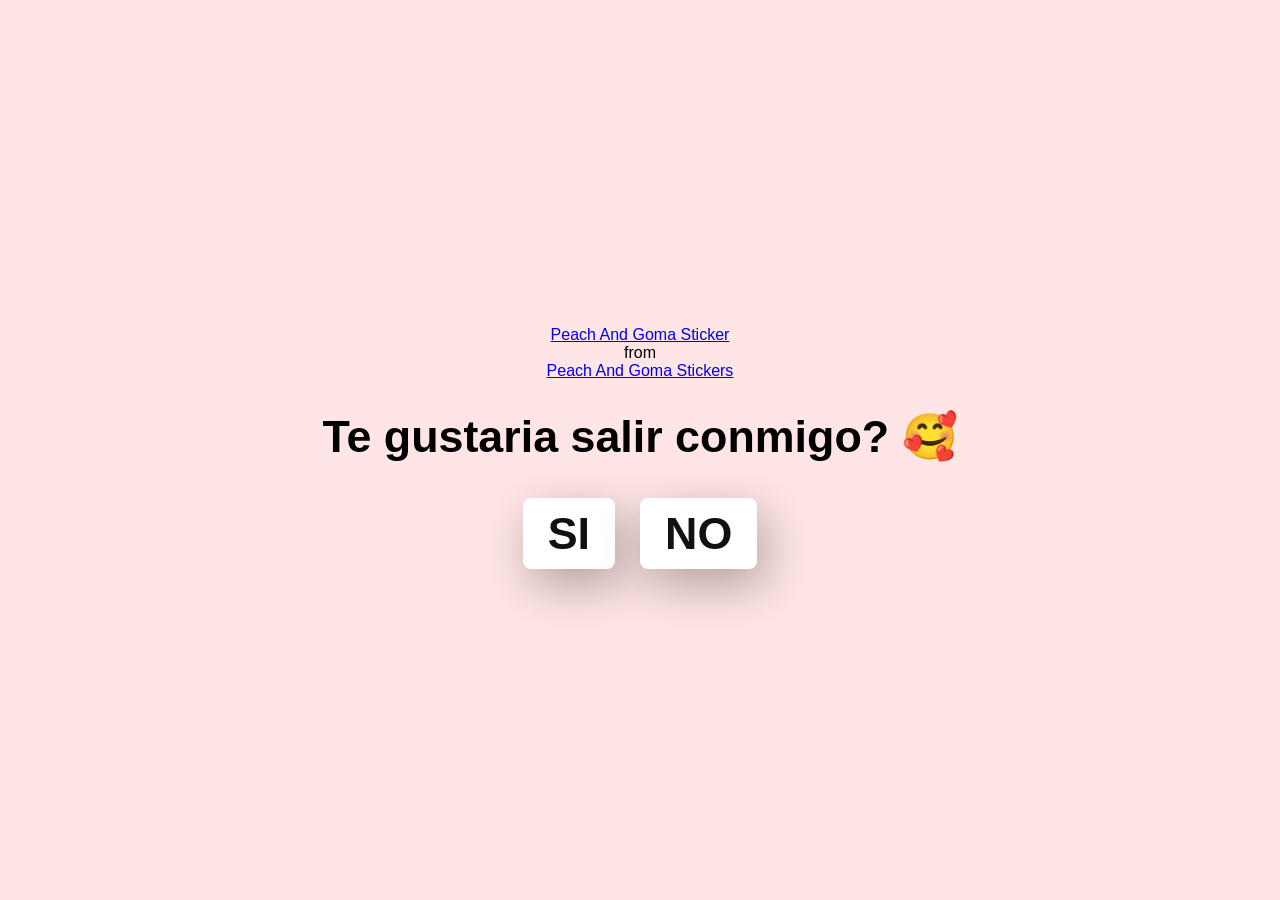
==== index.html @ 9cdefe1a "Mi san valentin" ====
<!DOCTYPE html>
<html lang="en">
<head>
    <meta charset="UTF-8">
    <meta name="viewport" content="width=device-width, initial-scale=1.0">
    <link rel="stylesheet" href="style.css">
    <title>Document</title>
</head>
<body>
    <div class="container">
        <div class="tenor-gif-embed" data-postid="291485311280640678" data-share-method="host" data-aspect-ratio="1.23333" data-width="100%"><a href="https://tenor.com/view/peach-and-goma-gif-291485311280640678">Peach And Goma Sticker</a>from <a href="https://tenor.com/search/peach+and+goma-stickers">Peach And Goma Stickers</a></div> <script type="text/javascript" async src="https://tenor.com/embed.js"></script>
        <h1>Te gustaria salir conmigo? 🥰<h1>
        <div class="btn">
        <a href="si.html">SI</a>
        <a href="no1.html">NO</a>
        </div>
    </div>
</body>
</html>
---- style.css ----
* {
    margin: 0;
    padding: 0;
    box-sizing: border-box;
    font-family: sans-serif;
}

body {
    position: relative;
    width: 100%;
    min-height: 100vh;
    display: flex;
    justify-content: center;
    align-items: center;
    background-color: #ffe5e5;
}

.container .tenor-gif-embed {
    display: flex;
    max-width: 200px;
}

.container .btn {
    display: flex;
    gap: 25px;
}

.btn a {
    text-decoration: none;
    color: #111;
    background: #fff;
    padding: 10px 25px;
    border-radius: 8px;
    box-shadow: 0.5rem 1rem 3rem hsl(0, 0%, 0%, 0.3);
}

.container {
    display: flex;
    flex-direction: column;
    align-items: center;
    justify-content: center;
    width: 100%;
}

.container .tenor-gif-embed {
    display: flex;
    flex-direction: column; 
    align-items: center;
    max-width: 300px; /* Subido a 300px para que el GIF no se vea tan chiquito */
}

/* Esto centra el GIF de Tenor que se genera automáticamente */
.tenor-gif-embed iframe {
    margin: 0 auto !important;
    display: block !important;
}

/* Esto le da el espacio que querías a la frase h1 */
.container .tenor-gif-embed h1 {
    margin-top: 25px;    /* Espacio entre el GIF y la frase */
    margin-bottom: 35px; /* Espacio entre la frase y los botones */
    font-size: 1.5rem;   
    line-height: 1.4;    
    text-align: center;
}

/* Espaciado exclusivo para la frase principal de index.html */
.container > h1 {
    margin-top: 30px;     /* Separa el texto del GIF de arriba */
    margin-bottom: 5px;  /* Separa el texto de los botones de abajo */
    font-size: 2.8rem;    /* Un tamaño un poquito más llamativo */
    text-align: center;
}
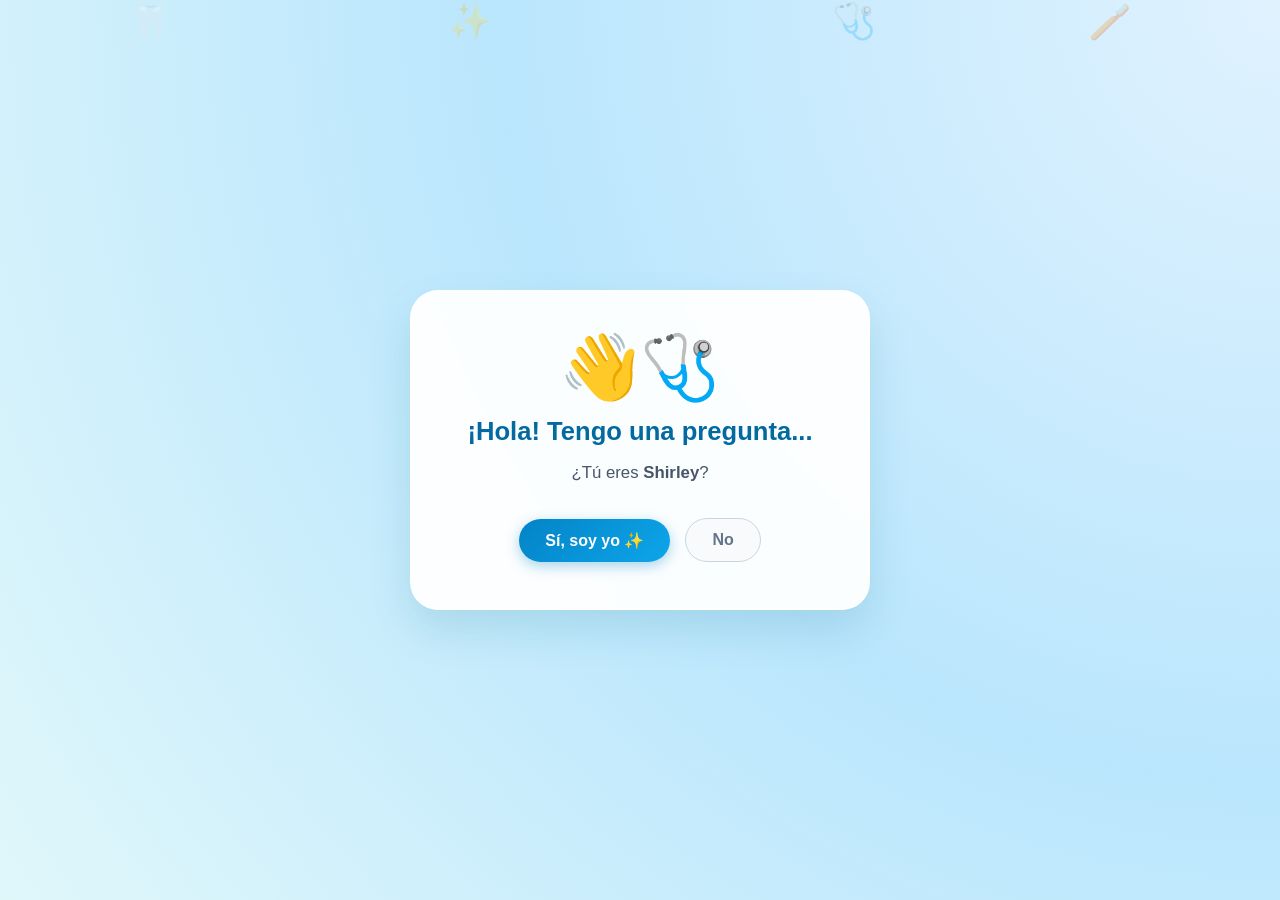
==== commit cc018db5: "Update index.html" ====
--- a/index.html
+++ b/index.html
@@ -1,19 +1,27 @@
 <!DOCTYPE html>
-<html lang="en">
+<html lang="es">
 <head>
-    <meta charset="UTF-8">
-    <meta name="viewport" content="width=device-width, initial-scale=1.0">
-    <link rel="stylesheet" href="style.css">
-    <title>Document</title>
+  <meta charset="UTF-8">
+  <meta name="viewport" content="width=device-width, initial-scale=1.0">
+  <title>Pregunta Especial ✨</title>
+  <link rel="stylesheet" href="estilo.css">
 </head>
 <body>
-    <div class="container">
-        <div class="tenor-gif-embed" data-postid="291485311280640678" data-share-method="host" data-aspect-ratio="1.23333" data-width="100%"><a href="https://tenor.com/view/peach-and-goma-gif-291485311280640678">Peach And Goma Sticker</a>from <a href="https://tenor.com/search/peach+and+goma-stickers">Peach And Goma Stickers</a></div> <script type="text/javascript" async src="https://tenor.com/embed.js"></script>
-        <h1>Te gustaria salir conmigo? 🥰<h1>
-        <div class="btn">
-        <a href="si.html">SI</a>
-        <a href="no1.html">NO</a>
-        </div>
+  <div class="floating-bg">
+    <span class="icon-float" style="left: 10%; animation-duration: 9s;">🦷</span>
+    <span class="icon-float" style="left: 35%; animation-duration: 12s; animation-delay: 2s;">✨</span>
+    <span class="icon-float" style="left: 65%; animation-duration: 8s; animation-delay: 1s;">🩺</span>
+    <span class="icon-float" style="left: 85%; animation-duration: 11s; animation-delay: 3s;">🪥</span>
+  </div>
+
+  <div class="recipiente">
+    <div class="card-icon">👋🩺</div>
+    <h1>¡Hola! Tengo una pregunta...</h1>
+    <p>¿Tú eres <strong>Shirley</strong>?</p>
+    <div class="boton-contenedor">
+      <a href="pregunta-odontologia.html" class="btn btn-si">Sí, soy yo ✨</a>
+      <a href="no1.html" class="btn btn-no">No</a>
     </div>
+  </div>
 </body>
-</html> +</html>
--- a/estilo.css
+++ b/estilo.css
@@ -0,0 +1,176 @@
+* {
+  box-sizing: border-box;
+  margin: 0;
+  padding: 0;
+  font-family: 'Segoe UI', Tahoma, Geneva, Verdana, sans-serif;
+  -webkit-tap-highlight-color: transparent;
+}
+
+body {
+  min-height: 100vh;
+  display: flex;
+  justify-content: center;
+  align-items: center;
+  padding: 20px;
+  overflow-x: hidden;
+  position: relative;
+  background: radial-gradient(circle at top right, #e0f2fe, #bae6fd, #e0f7fa);
+}
+
+/* Modos de fondo específicos */
+body.bg-duda {
+  background: radial-gradient(circle at center, #fef3c7, #fed7aa, #fde68a);
+}
+
+body.bg-exito {
+  background: radial-gradient(circle at top, #dcfce7, #bbf7d0, #bae6fd);
+}
+
+body.bg-triste {
+  background: radial-gradient(circle at center, #f1f5f9, #cbd5e1, #94a3b8);
+}
+
+/* Fondo de iconos flotantes */
+.floating-bg {
+  position: fixed;
+  inset: 0;
+  pointer-events: none;
+  overflow: hidden;
+  z-index: 0;
+}
+
+.icon-float {
+  position: absolute;
+  font-size: 2.2rem;
+  opacity: 0.25;
+  animation: floatUp linear infinite;
+}
+
+@keyframes floatUp {
+  0% { transform: translateY(110vh) rotate(0deg); opacity: 0.1; }
+  50% { opacity: 0.35; }
+  100% { transform: translateY(-15vh) rotate(360deg); opacity: 0; }
+}
+
+/* Tarjeta contenedora */
+.recipiente {
+  background: rgba(255, 255, 255, 0.94);
+  backdrop-filter: blur(12px);
+  padding: 38px 28px;
+  border-radius: 28px;
+  box-shadow: 0 20px 40px rgba(14, 116, 144, 0.15);
+  text-align: center;
+  max-width: 460px;
+  width: 100%;
+  position: relative;
+  z-index: 10;
+  border: 2px solid rgba(255, 255, 255, 0.8);
+  animation: popIn 0.4s ease-out forwards;
+}
+
+@keyframes popIn {
+  from { opacity: 0; transform: scale(0.92) translateY(15px); }
+  to { opacity: 1; transform: scale(1) translateY(0); }
+}
+
+.card-icon {
+  font-size: 4rem;
+  margin-bottom: 12px;
+  display: inline-block;
+  animation: softBounce 2.5s infinite ease-in-out;
+}
+
+@keyframes softBounce {
+  0%, 100% { transform: translateY(0); }
+  50% { transform: translateY(-8px); }
+}
+
+h1 {
+  color: #0369a1;
+  font-size: 1.6rem;
+  font-weight: 700;
+  margin-bottom: 14px;
+}
+
+p {
+  color: #475569;
+  font-size: 1.05rem;
+  line-height: 1.6;
+  margin-bottom: 24px;
+}
+
+.badge {
+  display: inline-block;
+  background: #e0f2fe;
+  color: #0284c7;
+  padding: 6px 16px;
+  border-radius: 50px;
+  font-size: 0.9rem;
+  font-weight: 600;
+  margin-bottom: 16px;
+}
+
+/* Botones */
+.boton-contenedor {
+  display: flex;
+  justify-content: center;
+  align-items: center;
+  gap: 15px;
+  position: relative;
+  min-height: 60px;
+}
+
+.btn {
+  padding: 12px 26px;
+  font-size: 1rem;
+  font-weight: 600;
+  border-radius: 50px;
+  text-decoration: none;
+  display: inline-flex;
+  align-items: center;
+  justify-content: center;
+  transition: all 0.25s ease;
+  cursor: pointer;
+}
+
+.btn-si {
+  background: linear-gradient(135deg, #0284c7, #0ea5e9);
+  color: #ffffff;
+  box-shadow: 0 4px 14px rgba(2, 132, 199, 0.35);
+}
+
+.btn-si:hover {
+  transform: translateY(-2px);
+  box-shadow: 0 6px 20px rgba(2, 132, 199, 0.45);
+}
+
+.btn-no {
+  background: #f8fafc;
+  color: #64748b;
+  border: 1.5px solid #cbd5e1;
+}
+
+.btn-no:hover {
+  background: #e2e8f0;
+  color: #334155;
+}
+
+/* Lista motivacional */
+.highlights {
+  background: linear-gradient(135deg, #f0fdf4, #e0f2fe);
+  border-radius: 18px;
+  padding: 16px 20px;
+  margin-bottom: 22px;
+  text-align: left;
+  border: 1.5px solid #bae6fd;
+}
+
+.highlights li {
+  list-style: none;
+  margin: 10px 0;
+  font-size: 0.95rem;
+  color: #1e293b;
+  display: flex;
+  align-items: center;
+  gap: 10px;
+}
